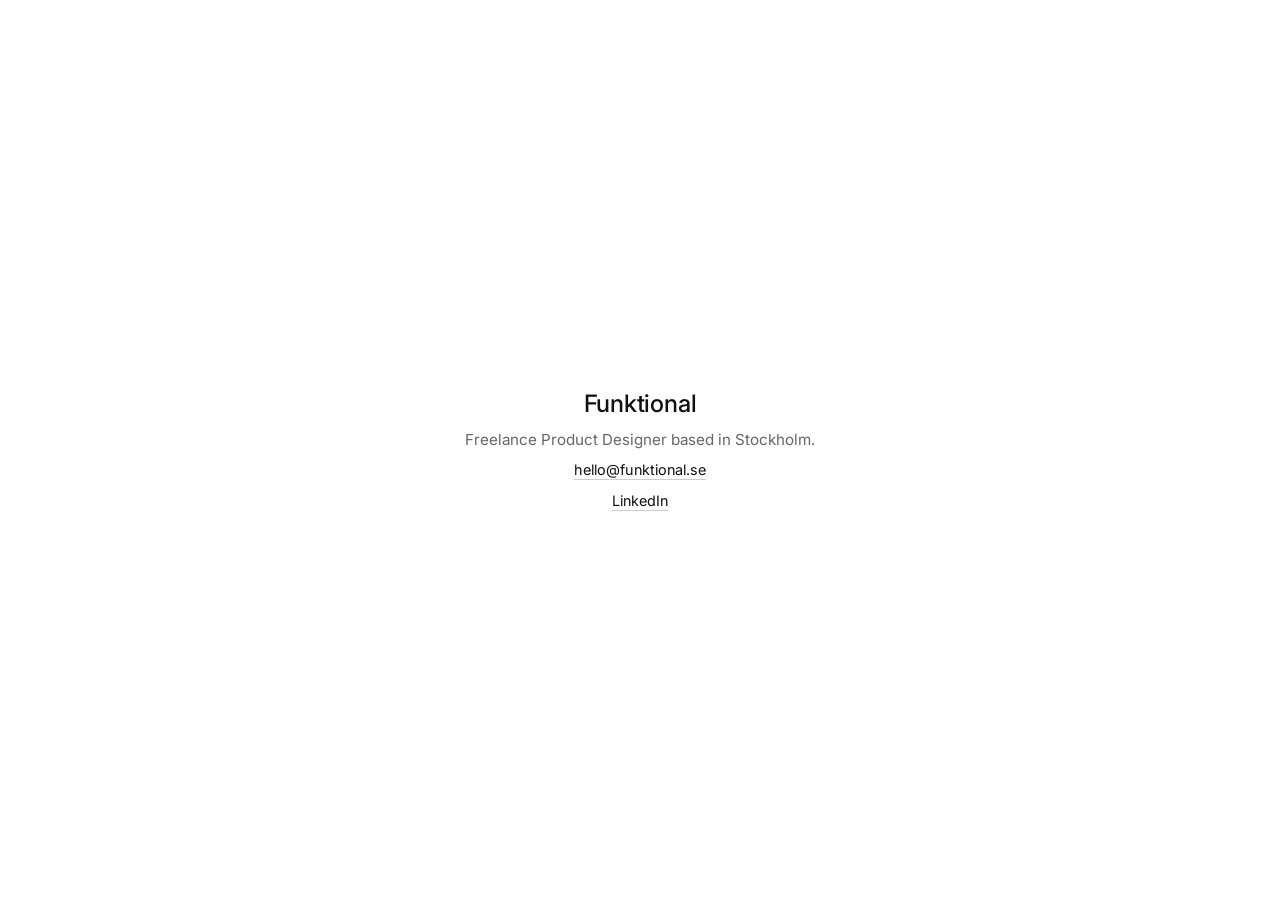
==== index.html @ 642842e9 "Initial commit" ====
<!DOCTYPE html>
<html lang="en">
<head>
  <meta charset="UTF-8">
  <meta name="viewport" content="width=device-width, initial-scale=1.0">
  <title>Funktional</title>
  <link rel="preconnect" href="https://fonts.googleapis.com">
  <link rel="preconnect" href="https://fonts.gstatic.com" crossorigin>
  <link href="https://fonts.googleapis.com/css2?family=Inter:wght@400;500&display=swap" rel="stylesheet">
  <link rel="stylesheet" href="style.css">
</head>
<body>
  <main>
    <h1>Funktional</h1>
    <p>Freelance Product Designer based in Stockholm.</p>
    <a id="contact"></a>
    <script>
      var a = document.getElementById('contact');
      var u = 'hello', d = 'funktional.se';
      a.href = 'mailto:' + u + '@' + d;
      a.textContent = u + '@' + d;
    </script>
    <a href="https://www.linkedin.com/in/jordiparra/" target="_blank" rel="noopener">LinkedIn</a>
  </main>
</body>
</html>
---- style.css ----
*, *::before, *::after {
  box-sizing: border-box;
  margin: 0;
  padding: 0;
}

html, body {
  height: 100%;
}

body {
  display: flex;
  align-items: center;
  justify-content: center;
  min-height: 100vh;
  background: #fff;
  color: #111;
  font-family: "Inter", -apple-system, BlinkMacSystemFont, sans-serif;
}

main {
  text-align: center;
  display: flex;
  flex-direction: column;
  align-items: center;
  gap: 12px;
}

h1 {
  font-size: 1.5rem;
  font-weight: 500;
  letter-spacing: -0.01em;
}

p {
  font-size: 0.95rem;
  color: #666;
}

a {
  font-size: 0.9rem;
  color: #111;
  text-decoration: none;
  border-bottom: 1px solid #ccc;
  padding-bottom: 1px;
  transition: border-color 0.15s;
}

a:hover {
  border-color: #111;
}
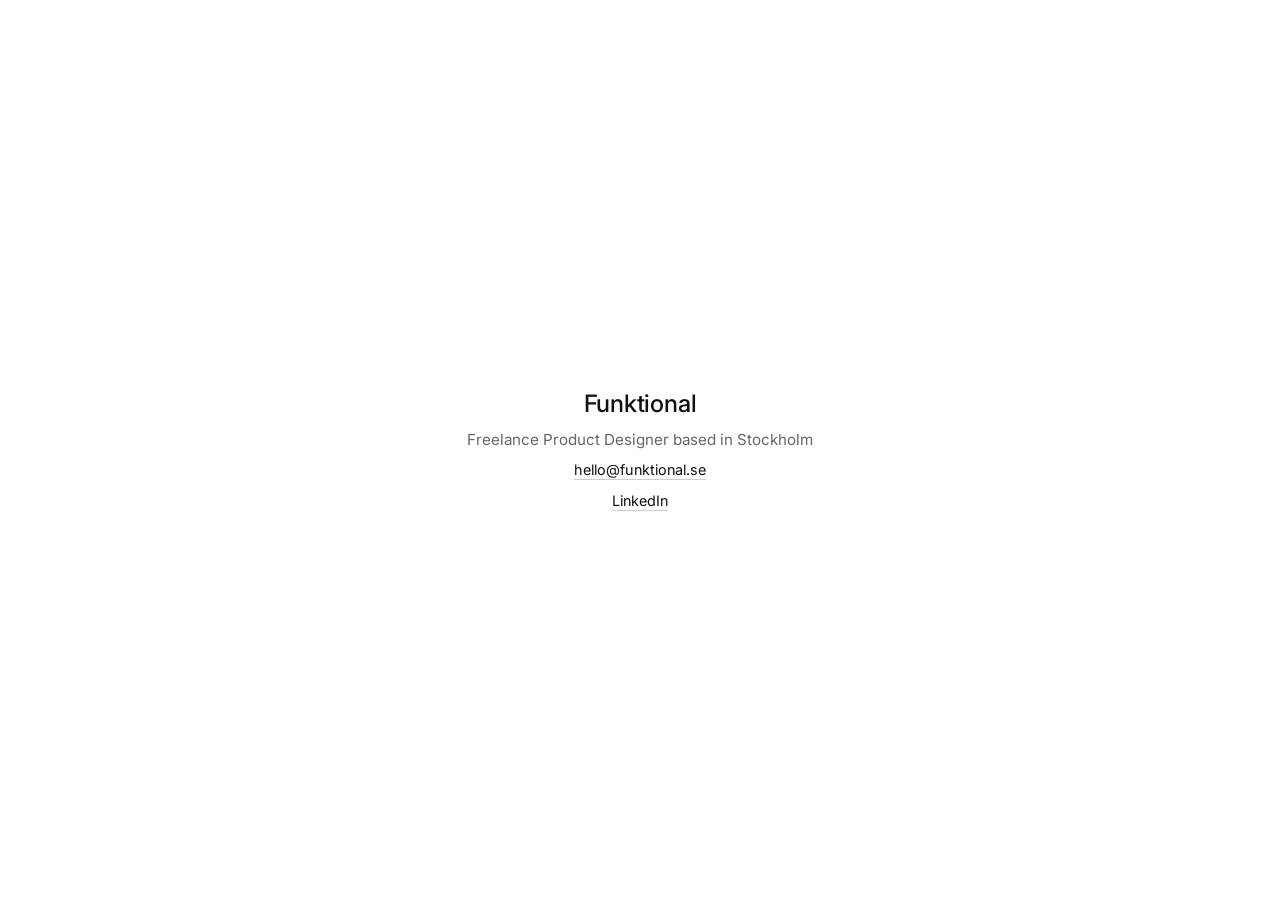
==== commit 00c0cf27: "Remove trailing period from description" ====
--- a/index.html
+++ b/index.html
@@ -3,16 +3,18 @@
 <head>
   <meta charset="UTF-8">
   <meta name="viewport" content="width=device-width, initial-scale=1.0">
-  <title>Funktional</title>
+  <meta name="description" content="Funktional is a freelance product design studio based in Stockholm.">
+  <title>Funktional — Freelance Product Design, Stockholm</title>
   <link rel="preconnect" href="https://fonts.googleapis.com">
   <link rel="preconnect" href="https://fonts.gstatic.com" crossorigin>
   <link href="https://fonts.googleapis.com/css2?family=Inter:wght@400;500&display=swap" rel="stylesheet">
+  <link rel="icon" href="favicon.ico">
   <link rel="stylesheet" href="style.css">
 </head>
 <body>
   <main>
     <h1>Funktional</h1>
-    <p>Freelance Product Designer based in Stockholm.</p>
+    <p>Freelance Product Designer based in Stockholm</p>
     <a id="contact"></a>
     <script>
       var a = document.getElementById('contact');
--- a/style.css
+++ b/style.css
@@ -24,6 +24,7 @@
   flex-direction: column;
   align-items: center;
   gap: 12px;
+  padding: 0 24px;
 }
 
 h1 {
